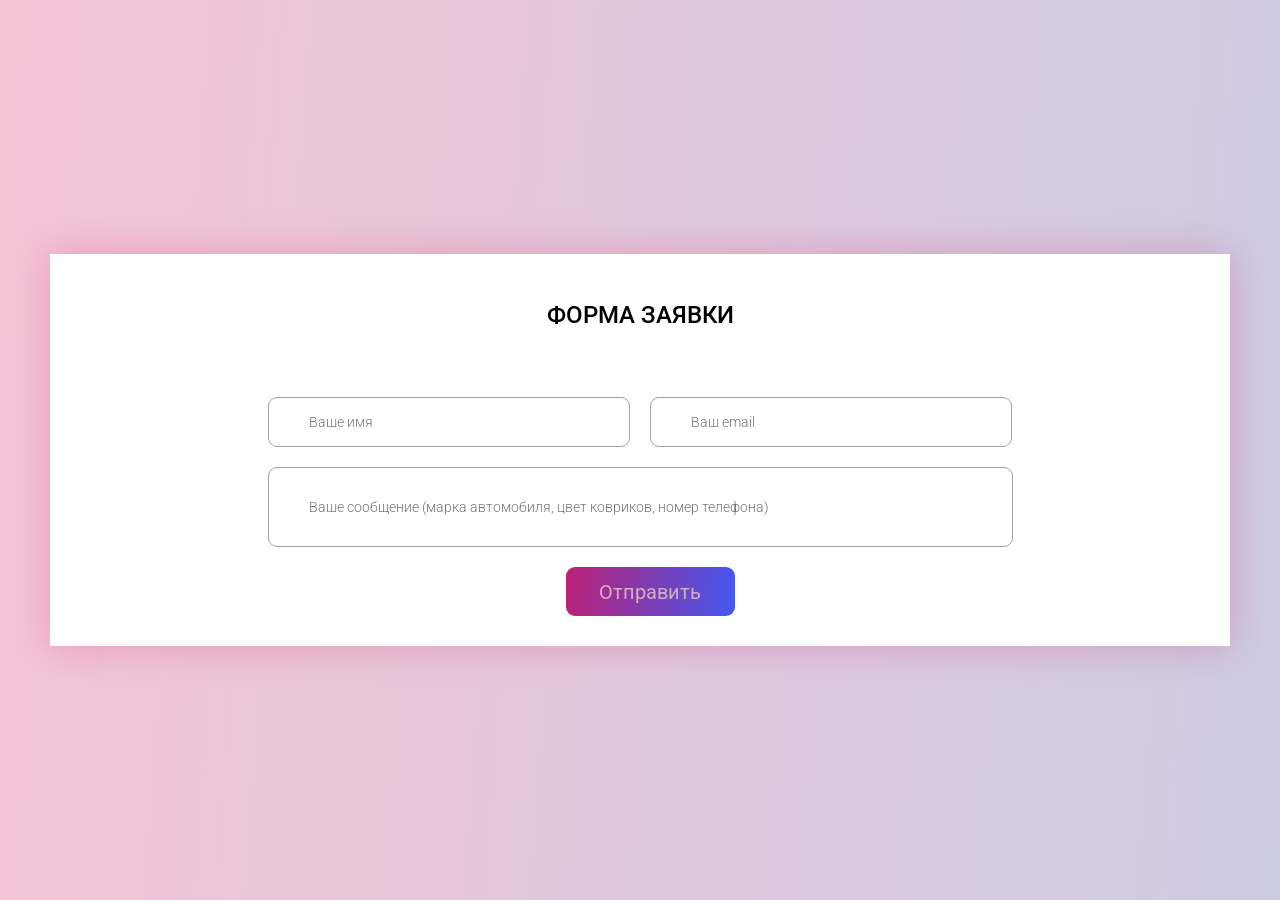
==== zayafka.html @ 9503aa41 "Add files via upload" ====
<!DOCTYPE html>
<html lang="en">
<head>
    <meta charset="UTF-8">
    <meta name="viewport" content="width=device-width, initial-scale=1.0">
    <title>Document</title>
    <link rel="stylesheet" href="zayafka.css">
</head>
<body>
    <div class="container">
        <h1>ФОРМА ЗАЯВКИ</h1>
    
    <form> 
      <input class="text"   placeholder="Ваше имя">
      <input class="text"   placeholder="Ваш email">
      <input class="message"   placeholder="Ваше сообщение (марка автомобиля, цвет ковриков, номер телефона)"></input> <br>
      <button class="btn1" type="submit">Отправить</button>
    </form>
  </div>
</body>
</html>
---- zayafka.css ----
@import url('https://fonts.googleapis.com/css2?family=Public+Sans:ital,wght@0,100..900;1,100..900&family=Roboto:ital,wght@0,100..900;1,100..900&display=swap');
*{
    margin: 0;
    padding: 0;
    box-sizing: border-box;
}
body{
    width: 100%;
    height: 100vh;
    display: flex;
    align-items: center;
    justify-content: center;
    background: linear-gradient(94.31deg, rgba(212, 20, 90, 0.25) 0.96%, rgba(46, 49, 146, 0.25) 104.83%);
}
.container{
    display: flex;
    align-items: center;
    justify-content: center;
    flex-direction: column;
    gap: 70px;
    flex-wrap: wrap;
    width: 1180px;
    height: 392px;
    top: 276px;
    left: 154px;
    opacity: 1;
    background: #FFFFFF;
    box-shadow: 0px 0px 35px 0px #D4145A40;
}
form{
    width: 745px;
    height: 200px;
   display: flex;
   align-items: center;
   justify-content: center;
   gap: 20px;
   flex-wrap: wrap;
}
h1{
    font-family: Roboto;
font-weight: 500;
font-size: 24px;
line-height: 100%;
letter-spacing: 0%;
text-align: center;

}
.text{
    width: 362px;   
    height: 50px;
    border: 1px solid #A1A1A1;
    border-radius: 9px;
}

.message{
    width: 745px;
    height: 80px;
    border: 1px solid #A1A1A1;
    border-radius: 9px;
}
.btn1{
   width: 169px;
   height: 49px;
   opacity: 1;
   border-radius: 9px;
   font-family: Roboto;
   font-weight: 400;
   font-size: 20px;
   line-height: 100%; 
   letter-spacing: 0%;
   text-align: center;
   border: none;
   color:#d4adc1 ;
   background: linear-gradient(96.12deg, #D4145A -21.03%, #3D5BF5 103.56%);
}
.btn1:hover{
    cursor: pointer;
    color: #d4adc1;
    transition: 0.3s ease-in-out all;
    background: linear-gradient(96.12deg, #3D5BF5 -21.03%, #D4145A 103.56%);
}

.text{
padding: 17px 40px;
font-family: Roboto;
font-weight: 300;
font-size: 14px;
line-height: 100%;
letter-spacing: 0%;
color: #989898;

}
.text ::placeholder{
    color: #000;
}
.message ::placeholder{
    color: #000;
}
.message{
padding:30px 40px;
font-family: Roboto;
font-weight: 300;
font-size: 14px;
line-height: 100%;
letter-spacing: 0%;
color: #989898;

}
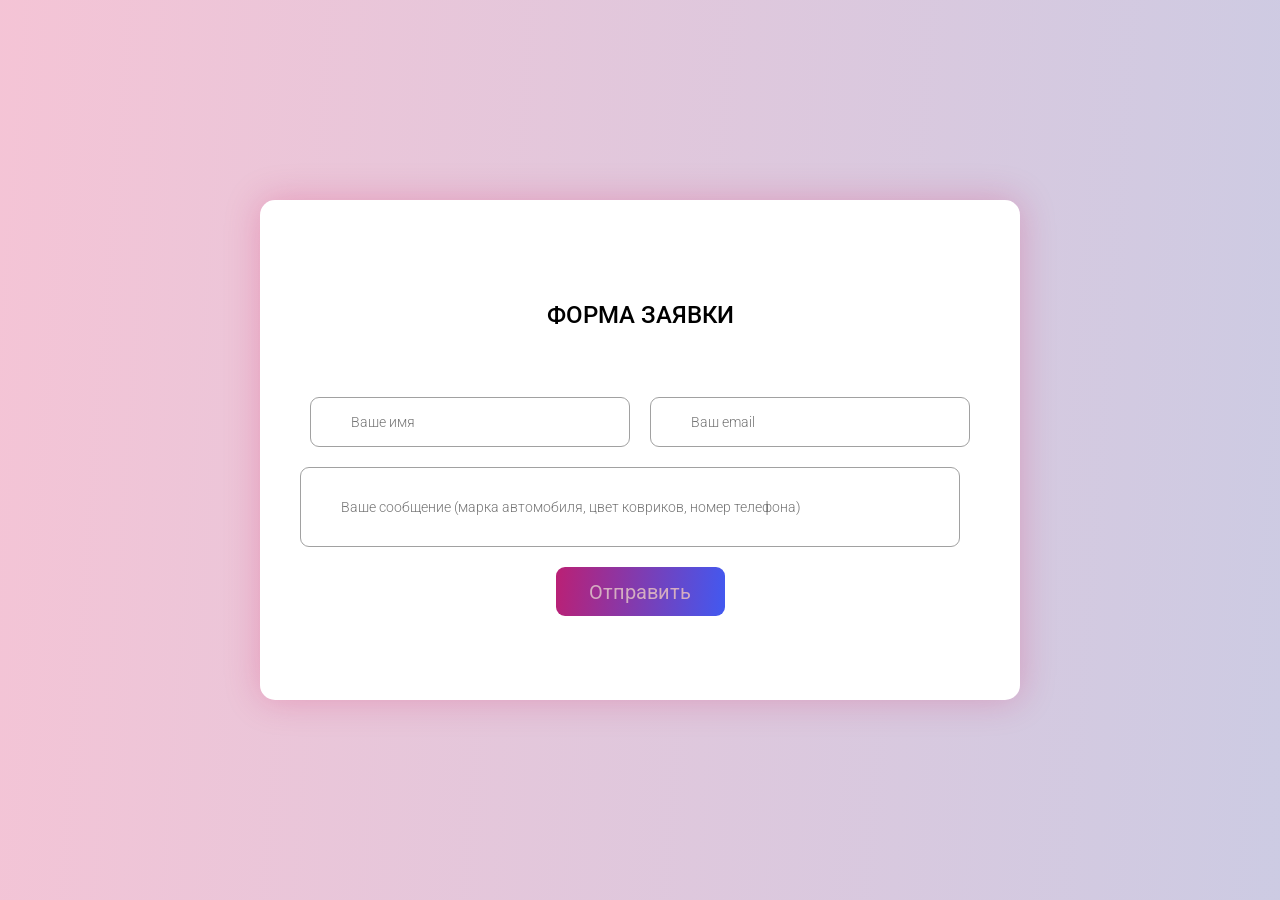
==== commit f76c8d12: "Add files via upload" ====
--- a/zayafka.html
+++ b/zayafka.html
@@ -7,15 +7,15 @@
     <link rel="stylesheet" href="zayafka.css">
 </head>
 <body>
-    <div class="container">
+
+      <div class="zayafka">
         <h1>ФОРМА ЗАЯВКИ</h1>
-    
-    <form> 
-      <input class="text"   placeholder="Ваше имя">
-      <input class="text"   placeholder="Ваш email">
-      <input class="message"   placeholder="Ваше сообщение (марка автомобиля, цвет ковриков, номер телефона)"></input> <br>
-      <button class="btn1" type="submit">Отправить</button>
-    </form>
-  </div>
+        <form> 
+          <input class="text"   placeholder="Ваше имя">
+          <input class="text"   placeholder="Ваш email">
+          <input class="message"   placeholder="Ваше сообщение (марка автомобиля, цвет ковриков, номер телефона)"></input> <br>
+          <button class="btn1" type="submit">Отправить</button>
+        </form>
+      </div>
 </body>
 </html>
--- a/zayafka.css
+++ b/zayafka.css
@@ -10,20 +10,26 @@
     display: flex;
     align-items: center;
     justify-content: center;
+    flex-direction: column;
     background: linear-gradient(94.31deg, rgba(212, 20, 90, 0.25) 0.96%, rgba(46, 49, 146, 0.25) 104.83%);
+    background-position: center;
+    background-size: cover;
+    background-repeat: no-repeat;
 }
-.container{
+.zayafka{
     display: flex;
     align-items: center;
     justify-content: center;
     flex-direction: column;
     gap: 70px;
     flex-wrap: wrap;
-    width: 1180px;
-    height: 392px;
+    width: 760px;
+    height: 500px;
     top: 276px;
     left: 154px;
     opacity: 1;
+    border: none;
+    border-radius: 15px;
     background: #FFFFFF;
     box-shadow: 0px 0px 35px 0px #D4145A40;
 }
@@ -46,14 +52,14 @@
 
 }
 .text{
-    width: 362px;   
+    width: 320px;   
     height: 50px;
     border: 1px solid #A1A1A1;
     border-radius: 9px;
 }
 
 .message{
-    width: 745px;
+    width: 660px;
     height: 80px;
     border: 1px solid #A1A1A1;
     border-radius: 9px;
@@ -106,3 +112,51 @@
 color: #989898;
 
 }
+@media (max-width: 1024px) {
+    .zayafka{
+        width: 768px;
+        height: 501px;
+        height: auto;
+        padding: 20px 10px;
+        flex-wrap: wrap;
+    }
+    .text{
+        width: 600px;
+    }
+    form{
+        width: 100%;
+        height: 400px;
+        flex-direction:column ;
+        align-items: center;
+    }
+    .message{
+        width: 600px;
+    }
+    .btn1{
+        margin-top: 20px;
+    }
+}
+@media (max-width: 768px) {
+    .zayafka{
+        width: 380px;
+        height: 501px;
+        height: auto;
+        padding: 20px 10px;
+        flex-wrap: wrap;
+    }
+    .text{
+        width: 320px;
+    }
+    form{
+        width: 100%;
+        height: 400px;
+        flex-direction:column ;
+        align-items: center;
+    }
+    .message{
+        width: 320px;
+    }
+    .btn1{
+        margin-top: 20px;
+    }
+}
